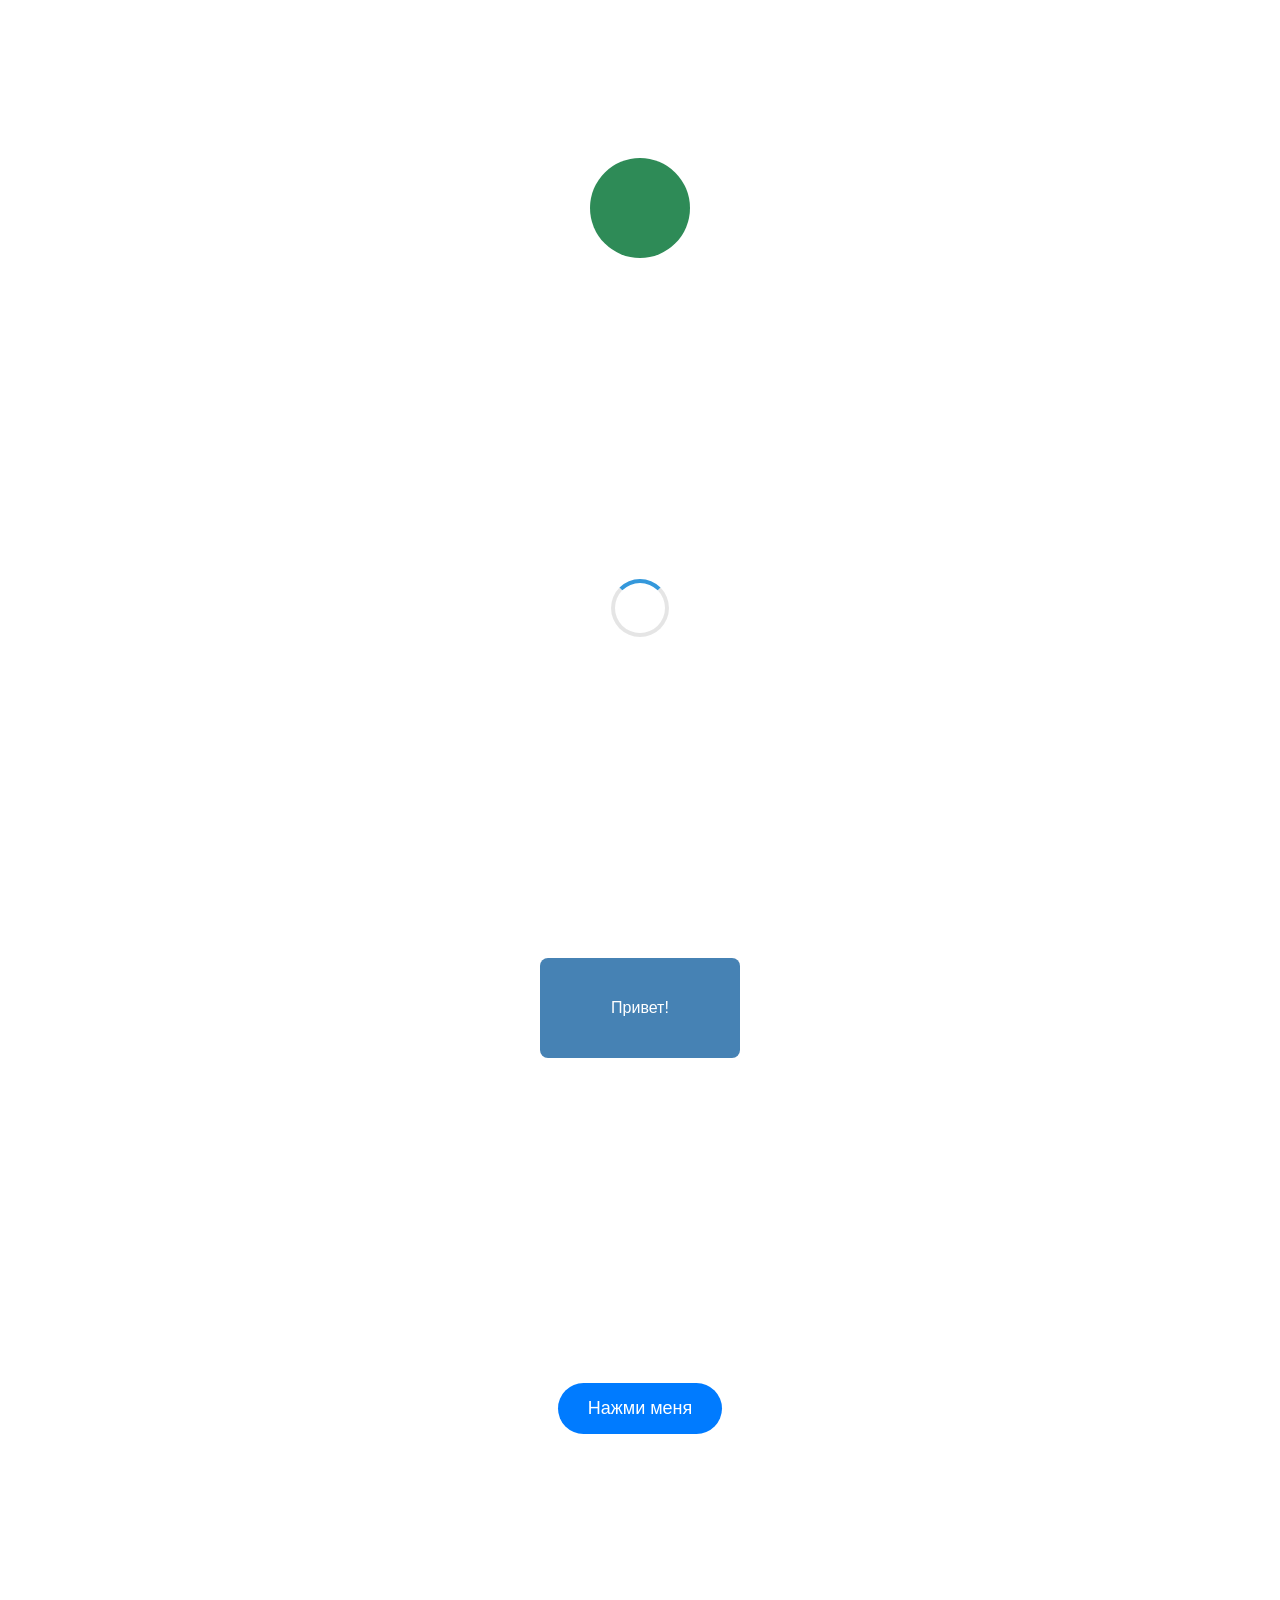
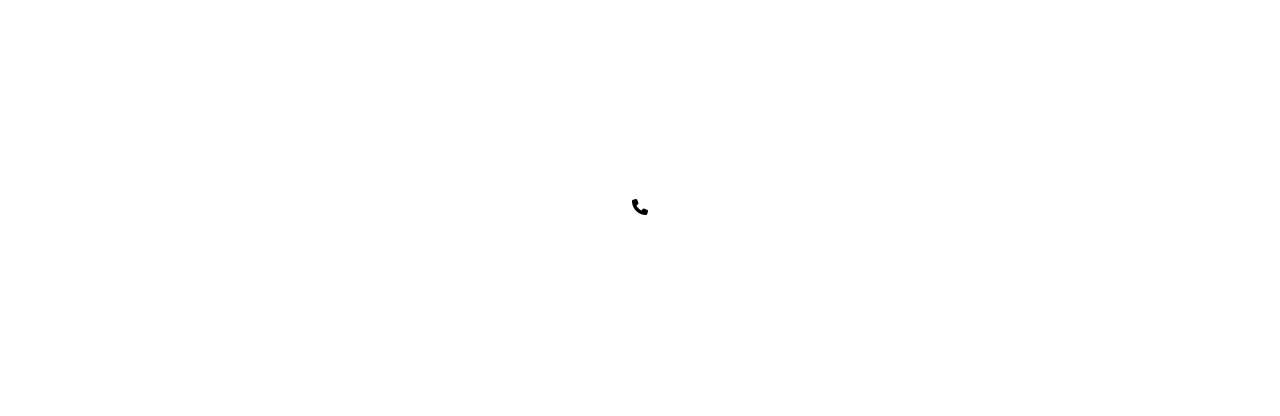
==== ClassWork/index.html @ c09c6347 "initial commit" ====
<!DOCTYPE html>
<html lang="en">
<head>
    <meta charset="UTF-8">
    <meta name="viewport" content="width=device-width, initial-scale=1.0">
    <link rel="stylesheet" href="https://cdnjs.cloudflare.com/ajax/libs/font-awesome/6.5.1/css/all.min.css" integrity="..." crossorigin="anonymous" referrerpolicy="no-referrer" />
    <link rel="stylesheet" href="style.css">
    <title>Document</title>
</head>
<body>
    <div class="container">
        <div class="circle"></div>
    </div>
    <div class="container">
        <div class="spinner"></div>
    </div>
    <div class="container">
        <div class="box">
            <p>Привет!</p>
        </div>
    </div>
    <div class="container">
        <button class="pulse-button">Нажми меня</button>
    </div>
    <div class="container">
        <div class="coin coin_2" id="coin_2">
            <i class="fa fa-phone" aria-hidden="true"></i>
        </div>
    </div>

</body>
</html>
---- ClassWork/style.css ----
.container {
    padding: 0 20px;
    width: 400px;
    height: 400px;
    display: flex;
    justify-content: center;
    align-items: center;
    margin: 0 auto;
}

.circle {
    width: 100px;
    height: 100px;
    border-radius: 50%;
    background-color: seagreen;
    animation: circle 2s infinite;
    animation-direction: alternate;
}

@keyframes circle {
    from {
        transform: scale(1);
    }
    to {
        transform: scale(1.5);
    }
}

.spinner {
  width: 50px;
  height: 50px;
  border: 4px solid rgba(0, 0, 0, 0.1); /* Прозрачная серая граница */
  border-radius: 50%; /* Делает элемент круглым */
  border-top-color: #3498db; /* Цветная верхняя граница */
  animation: spin 2s linear infinite;
}

@keyframes spin {
    0% {transform:rotate(0deg);}
    100% {transform:rotate(360deg);}
}

.box {
  width: 200px;
  height: 100px;
  background-color: steelblue;
  color: white;
  display: flex;
  justify-content: center;
  align-items: center;
  font-family: sans-serif;
  border-radius: 8px;

  /* Начальное состояние, которое мы будем анимировать */
  opacity: 0;
  transform: scale(0.5);
}

@keyframes fade-in-scale {
  from {
    opacity: 0;
    transform: scale(0.5);
  }
  to {
    opacity: 1;
    transform: scale(1);
  }
}

.box {
    animation-name: fade-in-scale;
    animation-duration: 1.5s;
    animation-timing-function: ease-out;
    animation-delay: 1s;
    animation-fill-mode:forwards;
}

.pulse-button {
    padding: 15px 30px;
    border: none;
    border-radius: 50px;
    background-color: #007bff;
    color: white;
    font-size: 18px;
    cursor: pointer;
    outline: none;

    /* Наш будущий эффект, который будет анимирован */
    box-shadow: 0 0 0 0 rgba(0, 123, 255, 0.7);
    transform: scale(1);

    /* Плавный переход для ховера, если захочешь */
    transition: transform 1s ease, box-shadow 1s ease;
}

@keyframes pulse-shadow {
  0% {
    transform: scale(1);
    box-shadow: 0 0 0 0 rgba(0, 123, 255, 0.7);
  }
  70% {
    transform: scale(1.1);
    box-shadow: 0 0 0 20px rgba(0, 123, 255, 0);
  }
  100% {
    transform: scale(1);
    box-shadow: 0 0 0 0 rgba(0, 123, 255, 0);
  }
}

.pulse-button {
  /* ... (предыдущие стили) */
  animation: pulse-shadow 2s;
  animation-iteration-count: 3;
}

.pulse-button:hover {
  /* ... (предыдущие стили) */
  box-shadow: 0 0 20px 1px rgba(0, 123, 255, 0.7);
  transform: scale(1);
}
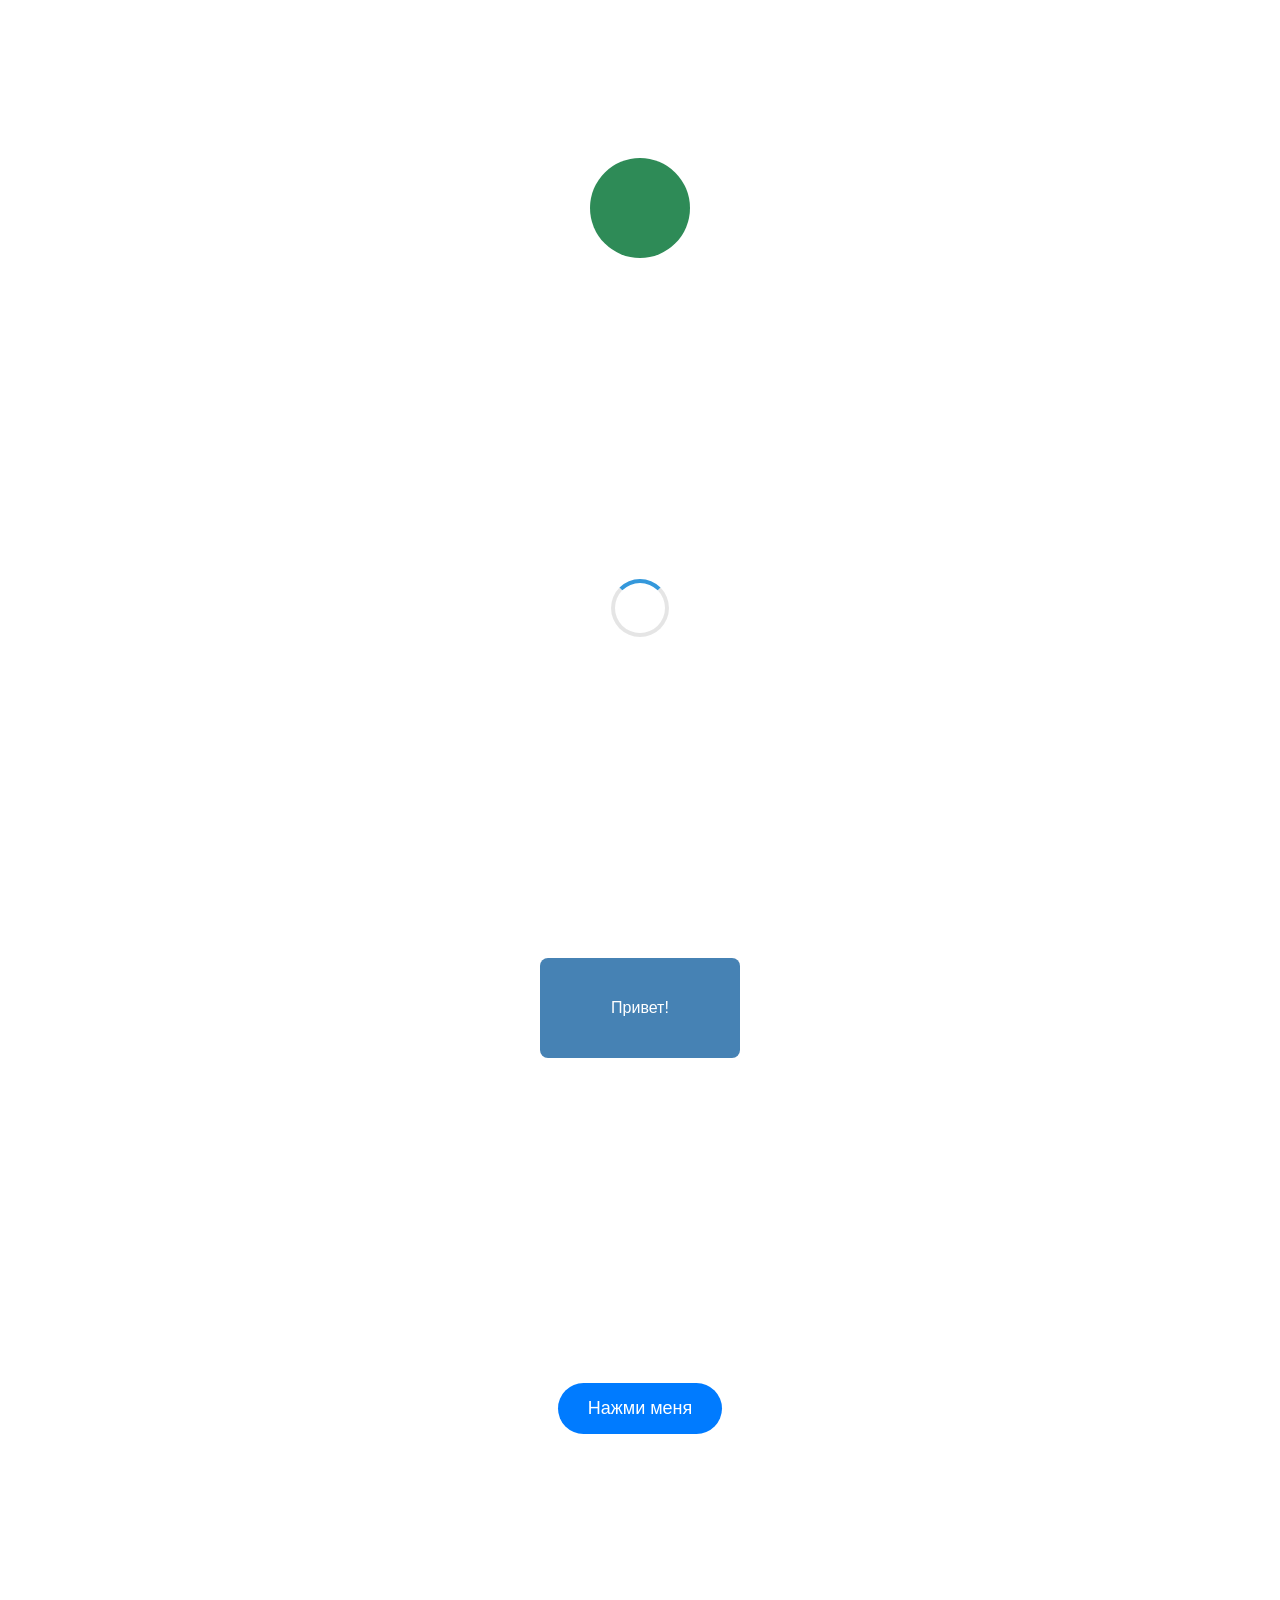
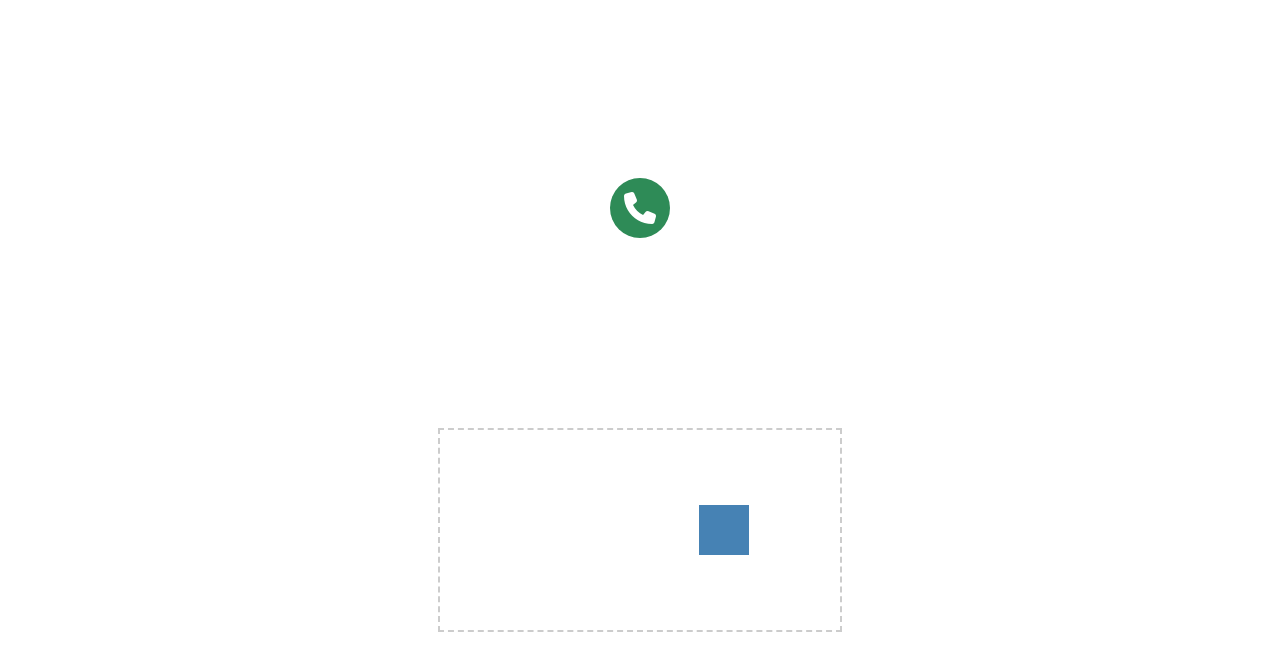
==== commit 1467c43a: "Развернули проект. Приступаем к работе" ====
--- a/ClassWork/index.html
+++ b/ClassWork/index.html
@@ -27,6 +27,45 @@
             <i class="fa fa-phone" aria-hidden="true"></i>
         </div>
     </div>
+    <div class="container_2">
+        <div class="square requestAnimationFrame" id="requestAnimationFrameSquare"></div>
+    </div>
+
+    <script>
+        document.getElementById('coin_2').addEventListener('click', ({currentTarget}) => {
+            currentTarget.classList.add('coin_2_second_state');
+            setTimeout(() => {
+                currentTarget.classList.remove('coin_2_second_state');
+            }, 1000);
+        });
+
+        const obj = document.getElementById('requestAnimationFrameSquare');
+        // Максимальная позиция, до которой может дойти квадрат
+        // (ширина родителя - ширина самого квадрата)
+        const maxPosition = obj.parentNode.clientWidth - obj.clientWidth;
+        const duration = 2000; // Длительность одного цикла анимации в миллисекундах (2 секунды)
+
+        function animate(time) {
+        // Вычисляем прогресс анимации в цикле от 0 до duration.
+        // Оператор % позволяет создать циклический эффект.
+        const progress = time % duration;
+
+        // Рассчитываем текущую позицию от 0 до 1
+        const normalizedProgress = progress / duration;
+
+        // Вычисляем новое положение, умножая нормализованный прогресс на максимальную позицию.
+        const position = normalizedProgress * maxPosition;
+
+        // Присваиваем новое положение элементу.
+        obj.style.left = position + "px";
+
+        // Запускаем следующий кадр.
+        window.requestAnimationFrame(animate);
+        }
+
+        // Запускаем анимацию в первый раз.
+        window.requestAnimationFrame(animate);
+    </script>
 
 </body>
 </html>
--- a/ClassWork/style.css
+++ b/ClassWork/style.css
@@ -118,4 +118,51 @@
   /* ... (предыдущие стили) */
   box-shadow: 0 0 20px 1px rgba(0, 123, 255, 0.7);
   transform: scale(1);
+}
+
+.coin{
+	width: 60px;
+	height: 60px;
+	border-radius: 50%;
+	display: flex;
+	justify-content: center;
+	align-items: center;
+	flex-direction: column;
+	cursor: pointer;
+	font-weight: 700;
+	font-size: xx-large;
+	background: seagreen;
+	color:white;
+}
+.coin_2 {
+	transform: rotateY(0deg);
+}
+.coin_2_second_state {
+	transform: rotateY(360deg);
+	transition: transform 1s linear;
+}
+
+/* Базовые стили для контейнера */
+.container_2 {
+  width: 400px;
+  height: 200px;
+  /* Добавляем относительное позиционирование, чтобы можно было двигать дочерние элементы */
+  position: relative;
+  /* Граница, чтобы видеть границы контейнера */
+  border: 2px dashed #ccc;
+  margin: 20px auto;
+}
+
+/* Стили для квадрата, который будет двигаться */
+.square {
+  width: 50px;
+  height: 50px;
+  background-color: steelblue;
+  /* Абсолютное позиционирование позволяет нам управлять его положением с помощью свойств top, left, right и bottom */
+  position: absolute;
+  /* Начальная позиция квадрата */
+  top: 50%;
+  left: 0;
+  /* Сдвигаем квадрат на половину его высоты, чтобы он был по центру по вертикали */
+  transform: translateY(-50%);
 }
